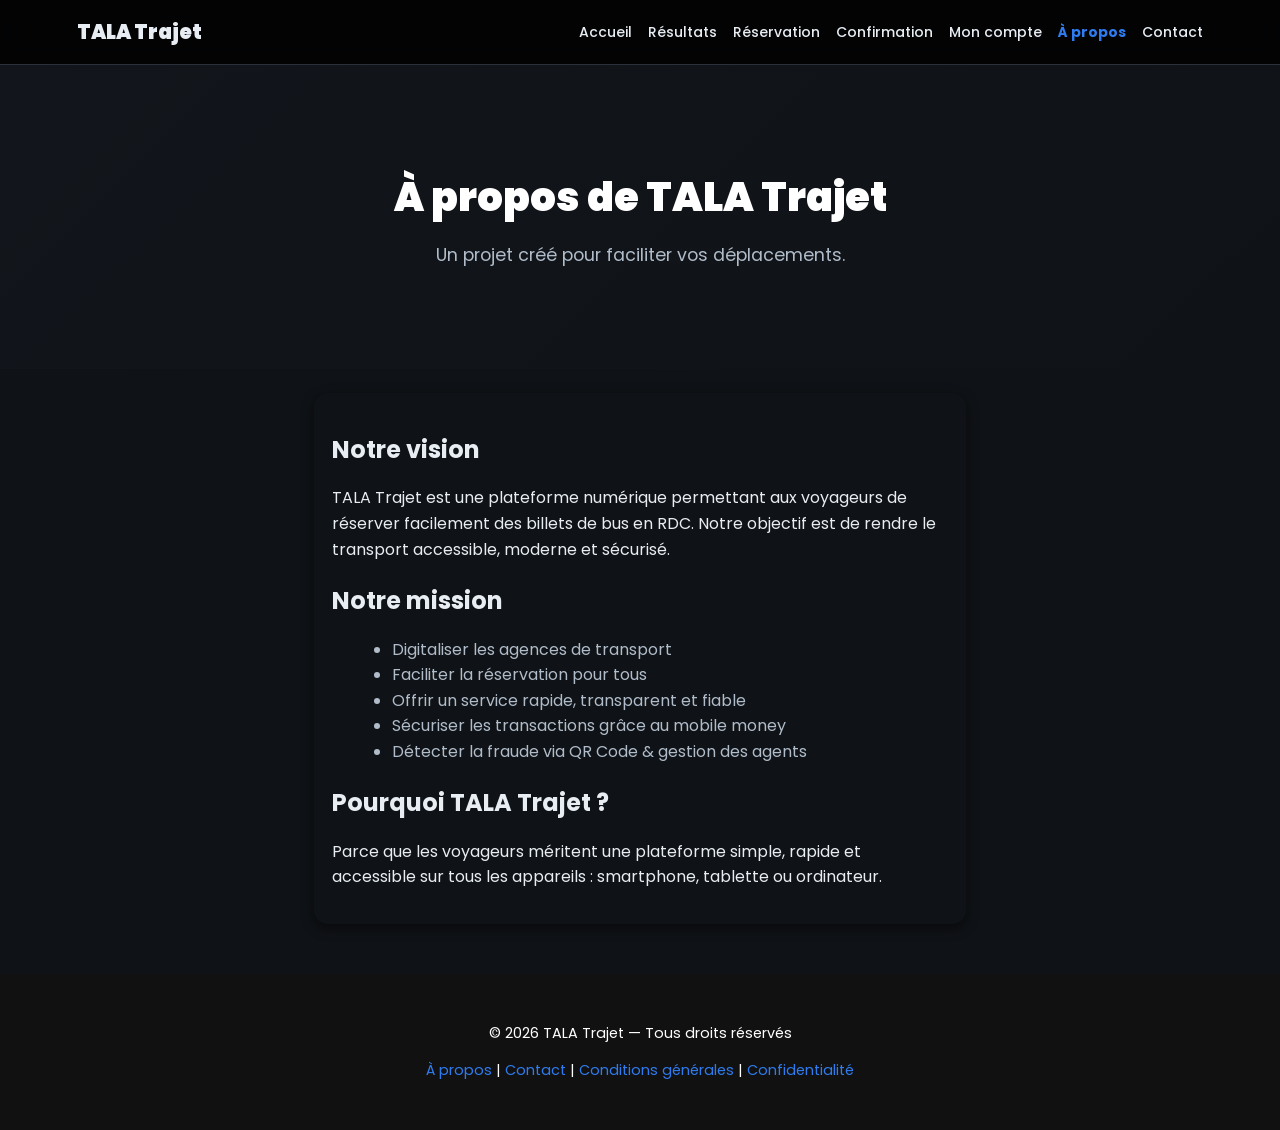
==== about.html @ c4a170e3 "Ajout du site TALA Trajet Pages HTML + CSS + JS ajoutées" ====
<!DOCTYPE html>
<html lang="fr">
<head>
  <meta charset="UTF-8">
  <meta name="viewport" content="width=device-width, initial-scale=1.0">
  <title>TALA Trajet — À propos</title>
  
  <link href="https://fonts.googleapis.com/css2?family=Poppins:wght@400;600;700;900&display=swap" rel="stylesheet">
  <link rel="stylesheet" href="style.css">
</head>
<body>
  
  <style>
  .conts {
      max-width: 700px;
      margin: 24px auto;
      padding: 0 24px;
    }
  </style>


<!-- HEADER -->
<header class="site-header">
  <!-- Logo à gauche -->
  <div class="brand">TALA Trajet</div>

  <!-- Navigation au centre -->
  <nav class="main-nav" id="navMenu">
    <a href="index.html">Accueil</a>
    <a href="results.html">Résultats</a>
    <a href="booking.html">Réservation</a>
    <a href="confirmation.html">Confirmation</a>
    <a href="account.html">Mon compte</a>
    <a href="about.html" class="active">À propos</a>
    <a href="contact.html">Contact</a>
  </nav>

  <!-- Bouton menu à droite -->
  <button class="menu-btn" id="menuToggle" aria-label="Ouvrir le menu">☰</button>
</header>
  
  <!-- ================= HERO ================= -->


<!-- MAIN -->
<main>
  <section class="hero">
   
  <div class="container">
    <h1 class="hero-title">À propos de TALA Trajet</h1>
    <p class="hero-sub">Un projet créé pour faciliter vos déplacements.</p>
  </div>
</section>

  <section class="conts">
  <div class="cart">
    <h2>Notre vision</h2>
    <p>
      TALA Trajet est une plateforme numérique permettant aux voyageurs
      de réserver facilement des billets de bus en RDC.
      Notre objectif est de rendre le transport accessible, moderne et sécurisé.
    </p>

    <h2>Notre mission</h2>
    <ul style="color:var(--muted); margin-left:20px;">
      <li>Digitaliser les agences de transport</li>
      <li>Faciliter la réservation pour tous</li>
      <li>Offrir un service rapide, transparent et fiable</li>
      <li>Sécuriser les transactions grâce au mobile money</li>
      <li>Détecter la fraude via QR Code & gestion des agents</li>
    </ul>

    <h2>Pourquoi TALA Trajet ?</h2>
    <p>
      Parce que les voyageurs méritent une plateforme simple,
      rapide et accessible sur tous les appareils :
      smartphone, tablette ou ordinateur.
    </p>
  </div>

</main>

<!-- FOOTER -->
<footer>
  <div class="container">
    <p>© 2026 TALA Trajet — Tous droits réservés</p>
    <nav>
      <a href="about.html">À propos</a> | 
      <a href="contact.html">Contact</a> | 
      <a href="terms.html">Conditions générales</a> | 
      <a href="privacy.html">Confidentialité</a>
    </nav>
  </div>
</footer>

<!-- SCRIPT -->
<script>
document.addEventListener("DOMContentLoaded", () => {
  const menuBtn = document.getElementById("menuToggle");
  const navMenu = document.getElementById("navMenu");

  menuBtn.addEventListener("click", () => {
    navMenu.classList.toggle("open");
    menuBtn.textContent = navMenu.classList.contains("open") ? "✕" : "☰";
  });
});
</script>

</body>
</html>
---- style.css ----
/* =====================================================
VARIABLES GLOBALES (THEME)
===================================================== */
:root {
--bg: #0f1216;
--card: #171b22;
--border: #2a313b;

--primary: #2f7cf0;
--primary-dark: #1d5fc7;
--success: #27ae60;

--text: #e7edf3;
--muted: #b0bcc9;

--radius: 12px;
--shadow: 0 2px 8px rgba(0,0,0,0.4);
}

/* =====================================================
RESET + BASE
===================================================== */
*,
*::before,
*::after {
box-sizing: border-box;
}

html, body {
margin: 0;
padding: 0;
max-width: 100%;
overflow-x: hidden;
}

body {
font-family: "Poppins", system-ui, sans-serif;
background: var(--bg);
color: var(--text);
line-height: 1.6;
}

img {
max-width: 100%;
display: block;
}

/* =====================================================
TYPOGRAPHIE
===================================================== */
h1, h2, h3, h4 {
font-weight: 700;
margin-bottom: 12px;
}

a {
color: var(--primary);
text-decoration: none;
}

a:hover {
text-decoration: underline;
}

/* ==========================================================
   HEADER
   ========================================================== */
.site-header {
  position: sticky;
  top: 0;
  width: 100%;
  display: flex;
  align-items: center;
  justify-content: space-between;
  padding: 16px 6%;
  background: rgba(0,0,0,0.8);
  backdrop-filter: blur(10px);
  border-bottom: 1px solid var(--border);
  z-index: 100;
}

.brand { font-weight: 900; font-size: 20px; }

.main-nav {
  display: flex;
  gap: 20px;
  align-items: center;
}

.main-nav a {
  color: var(--muted);
  font-weight: 600;
  font-size: 14px;
}

.main-nav a.active { color: var(--accent); font-weight: 700; }
.main-nav a:hover { color: #fff; }

.btn-login, .btn-profile, .btn-logout {
  background: var(--accent);
  padding: 8px 16px;
  border-radius: 8px;
  font-weight: 700;
  transition: all var(--transition);
}

.menu-btn {
  display: none;
  background: none;
  border: 0;
  color: #fff;
  font-size: 24px;
  cursor: pointer;
}

/* =====================================================
NAVIGATION
===================================================== */
.menu-btn {
background: none;
border: none;
font-size: 1.8rem;
color: var(--text);
cursor: pointer;
display: none;
}

.main-nav {
display: flex;
gap: 16px;
align-items: center;
}

.main-nav a {
color: var(--text);
font-weight: 500;
}

.main-nav a.active {
color: var(--primary);
font-weight: 700;
}

.main-nav a:hover {
color: var(--success);
}

/* =====================================================
NAVIGATION MOBILE
===================================================== */
@media (max-width: 768px) {

.menu-btn {
display: block;
}

.main-nav {
position: absolute;
top: 65px;
right: 20px;

width: 220px;  
flex-direction: column;  
gap: 14px;  

background: var(--card);  
padding: 14px;  
border-radius: var(--radius);  

opacity: 0;  
pointer-events: none;  
transform: translateY(-10px);  

transition: all 0.3s ease;  
box-shadow: var(--shadow);

}

.main-nav.open {
opacity: 1;
pointer-events: auto;
transform: translateY(0);
}
}

/* =====================================================
HERO SECTION
===================================================== */
.hero {
padding: 70px 20px;
text-align: center;
background: linear-gradient(135deg, #12161c, #0f1216);
}

.hero-title {
font-size: clamp(1.6rem, 4vw, 2.5rem);
font-weight: 900;
max-width: 720px;
margin: auto;
color: white;
  
}

.hero-sub {
font-size: clamp(0.95rem, 2.5vw, 1.1rem);
color: var(--muted);
margin-top: 12px;
max-width: 620px;
margin-left: auto;
margin-right: auto;
}

/* =====================================================
CONTAINER
===================================================== */
.container {
max-width: 1100px;
margin: 30px auto;
padding: 0 20px;
}

@media (min-width: 1400px) {
.container { max-width: 1300px; }
}

@media (min-width: 1800px) {
.container { max-width: 1500px; }
}

/* =====================================================
CARDS GRID
===================================================== */
.cards {
display: grid;
grid-template-columns: repeat(auto-fit, minmax(260px, 1fr));
gap: 18px;
}

/* =====================================================
CARD PREMIUM
===================================================== */
.card {
background: var(--card);
border: 1px solid var(--border);
border-radius: var(--radius);
overflow: hidden;

box-shadow: var(--shadow);
transition: transform 0.25s ease, box-shadow 0.25s ease;

display: flex;
flex-direction: column;
}

.card:hover {
transform: translateY(-6px) scale(1.01);
box-shadow: 0 10px 20px rgba(0,0,0,0.6);
}

/* Carte cliquable entière */
.card a {
display: flex;
flex-direction: column;
height: 100%;
color: inherit;
}

/* Image uniforme */
.card img {
width: 100%;
height: 180px;
object-fit: cover;
}

/* Texte */
.card-body {
padding: 16px;
flex-grow: 1;
}

.card-body h4 {
font-size: clamp(1rem, 2.8vw, 1.2rem);
}

.card-body p {
font-size: clamp(0.85rem, 2.5vw, 0.95rem);
color: var(--muted);
}

/* Image adaptative mobile */
@media (max-width: 480px) {
.card img { height: 150px; }
}

/* =====================================================
FORMULAIRES
===================================================== */
.search-form {
display: flex;
flex-direction: column;
gap: 14px;
}

input, select, textarea {
width: 100%;
padding: 11px;
border-radius: 10px;

background: #0c0f13;
border: 1px solid var(--border);
color: var(--text);
}

textarea {
resize: vertical;
}

/* =====================================================
BOUTONS PREMIUM
===================================================== */
button, .btn-login {
padding: 12px 16px;
border-radius: 10px;
border: none;
cursor: pointer;

background: var(--primary);
color: white;
font-weight: 700;

transition: 0.25s ease;
}

button:hover, .btn-login:hover {
background: var(--primary-dark);
}

button:active {
transform: scale(0.97);
}

button:focus-visible {
outline: 2px solid white;
outline-offset: 3px;
}

/* ==========================================================
   AUTRES SECTIONS (FEATURES, DESTINATIONS, ETC)
   ========================================================== */
.features, .destinations, .how {
  padding: 80px 6%;
  width: 100%;
}

.grid, .cards, .steps {
  display: flex;
  flex-wrap: wrap;
  gap: 20px;
  justify-content: center;
}

.feat, .card, .step {
  flex: 1;
  min-width: 280px;
  max-width: 400px;
  background: var(--card);
  border: 1px solid var(--border);
  border-radius: 12px;
  padding: 24px;
}

.card { padding: 0; overflow: hidden; }
.card img { width: 100%; height: 200px; object-fit: cover; }
.card-body { padding: 18px; }


/* =====================================================
HISTORIQUE STATUT
===================================================== */
.history-item.paid {
color: var(--success);
}

.history-item.pending {
color: #f7e3c6;
}

.history-item.cancelled {
color: #f7c6c6;
}

/* =====================================================
FOOTER
===================================================== */
footer {
margin-top: 50px;
padding: 18px;
text-align: center;

background: #111;
color: white;
font-size: 0.9rem;
}

/* =====================================================
ACCESSIBILITÉ
===================================================== */
.sr-only {
position: absolute;
width: 1px;
height: 1px;
overflow: hidden;
clip: rect(0,0,0,0);
}

 // Menu mobile
  const menuToggle = document.getElementById('menuToggle');
  const navMenu = document.getElementById('navMenu');
  menuToggle.addEventListener('click', () => {
    navMenu.classList.toggle('open');
    menuToggle.textContent = navMenu.classList.contains('open') ? '✕' : '☰';
  });
/*---moi ----*/
.cont {
      max-width: 700px;
      margin: 24px auto;
      padding: 0 24px;
    }

    .cart {
      background: var(--card-dark);
      border: 1px solid var(--input-border);
      border-radius: 14px;
      padding: 18px;
      margin-bottom: 20px;
      box-shadow: 0 4px 12px rgba(0,0,0,0.5);
    }
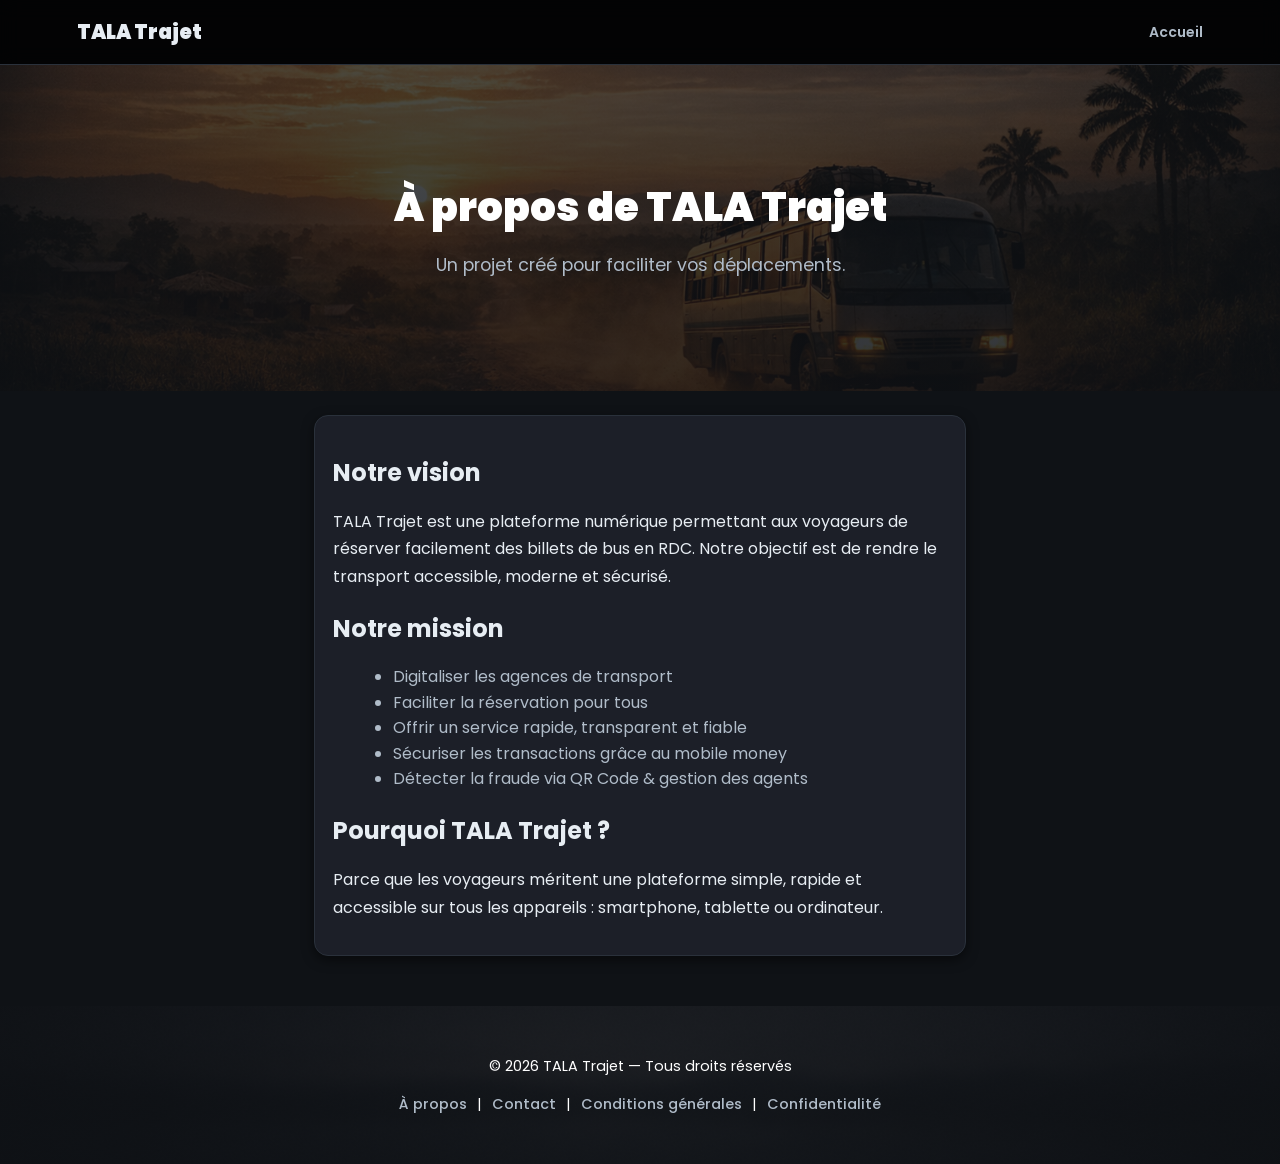
==== commit 430f1a06: "Update about.html" ====
--- a/about.html
+++ b/about.html
@@ -27,12 +27,6 @@
   <!-- Navigation au centre -->
   <nav class="main-nav" id="navMenu">
     <a href="index.html">Accueil</a>
-    <a href="results.html">Résultats</a>
-    <a href="booking.html">Réservation</a>
-    <a href="confirmation.html">Confirmation</a>
-    <a href="account.html">Mon compte</a>
-    <a href="about.html" class="active">À propos</a>
-    <a href="contact.html">Contact</a>
   </nav>
 
   <!-- Bouton menu à droite -->
--- a/style.css
+++ b/style.css
@@ -2,19 +2,25 @@
 VARIABLES GLOBALES (THEME)
 ===================================================== */
 :root {
---bg: #0f1216;
---card: #171b22;
---border: #2a313b;
-
---primary: #2f7cf0;
---primary-dark: #1d5fc7;
---success: #27ae60;
-
---text: #e7edf3;
---muted: #b0bcc9;
-
---radius: 12px;
---shadow: 0 2px 8px rgba(0,0,0,0.4);
+  --bg: #0f1216;
+  --card: #171b22;
+  --card-dark: #1c1f28;
+
+  --border: #2a313b;
+  --input-border: #2a313b;
+
+  --primary: #2f7cf0;
+  --primary-dark: #1d5fc7;
+  --accent: #2f7cf0;
+
+  --success: #27ae60;
+
+  --text: #e7edf3;
+  --muted: #b0bcc9;
+
+  --radius: 12px;
+  --shadow: 0 2px 8px rgba(0,0,0,0.4);
+  --transition: 0.25s ease;
 }
 
 /* =====================================================
@@ -23,48 +29,52 @@
 *,
 *::before,
 *::after {
-box-sizing: border-box;
+  box-sizing: border-box;
 }
 
 html, body {
-margin: 0;
-padding: 0;
-max-width: 100%;
-overflow-x: hidden;
+  margin: 0;
+  padding: 0;
+  max-width: 100%;
+  overflow-x: hidden;
 }
 
 body {
-font-family: "Poppins", system-ui, sans-serif;
-background: var(--bg);
-color: var(--text);
-line-height: 1.6;
+  font-family: "Poppins", system-ui, sans-serif;
+  background: var(--bg);
+  color: var(--text);
+  line-height: 1.6;
 }
 
 img {
-max-width: 100%;
-display: block;
+  max-width: 100%;
+  display: block;
 }
 
 /* =====================================================
 TYPOGRAPHIE
 ===================================================== */
 h1, h2, h3, h4 {
-font-weight: 700;
-margin-bottom: 12px;
+  font-weight: 700;
+  margin-bottom: 12px;
+}
+
+p{
+  line-height: 1.7;
 }
 
 a {
-color: var(--primary);
-text-decoration: none;
+  color: var(--primary);
+  text-decoration: none;
 }
 
 a:hover {
-text-decoration: underline;
-}
-
-/* ==========================================================
-   HEADER
-   ========================================================== */
+  text-decoration: underline;
+}
+
+/* =====================================================
+HEADER
+===================================================== */
 .site-header {
   position: sticky;
   top: 0;
@@ -79,7 +89,10 @@
   z-index: 100;
 }
 
-.brand { font-weight: 900; font-size: 20px; }
+.brand {
+  font-weight: 900;
+  font-size: 20px;
+}
 
 .main-nav {
   display: flex;
@@ -93,10 +106,18 @@
   font-size: 14px;
 }
 
-.main-nav a.active { color: var(--accent); font-weight: 700; }
-.main-nav a:hover { color: #fff; }
-
-.btn-login, .btn-profile, .btn-logout {
+.main-nav a.active {
+  color: var(--accent);
+  font-weight: 700;
+}
+
+.main-nav a:hover {
+  color: #fff;
+}
+
+.btn-login,
+.btn-profile,
+.btn-logout {
   background: var(--accent);
   padding: 8px 16px;
   border-radius: 8px;
@@ -114,252 +135,230 @@
 }
 
 /* =====================================================
-NAVIGATION
-===================================================== */
-.menu-btn {
-background: none;
-border: none;
-font-size: 1.8rem;
-color: var(--text);
-cursor: pointer;
-display: none;
-}
-
-.main-nav {
-display: flex;
-gap: 16px;
-align-items: center;
-}
-
-.main-nav a {
-color: var(--text);
-font-weight: 500;
-}
-
-.main-nav a.active {
-color: var(--primary);
-font-weight: 700;
-}
-
-.main-nav a:hover {
-color: var(--success);
-}
-
-/* =====================================================
 NAVIGATION MOBILE
 ===================================================== */
 @media (max-width: 768px) {
-
-.menu-btn {
-display: block;
-}
-
-.main-nav {
-position: absolute;
-top: 65px;
-right: 20px;
-
-width: 220px;  
-flex-direction: column;  
-gap: 14px;  
-
-background: var(--card);  
-padding: 14px;  
-border-radius: var(--radius);  
-
-opacity: 0;  
-pointer-events: none;  
-transform: translateY(-10px);  
-
-transition: all 0.3s ease;  
-box-shadow: var(--shadow);
-
-}
-
-.main-nav.open {
-opacity: 1;
-pointer-events: auto;
-transform: translateY(0);
-}
+  .menu-btn {
+    display: block;
+  }
+
+  .main-nav {
+    position: absolute;
+    top: 65px;
+    right: 20px;
+    width: 220px;
+    flex-direction: column;
+    gap: 14px;
+    background: var(--card);
+    padding: 14px;
+    border-radius: var(--radius);
+    opacity: 0;
+    pointer-events: none;
+    transform: translateY(-10px);
+    transition: all var(--transition);
+    box-shadow: var(--shadow);
+  }
+
+  .main-nav.open {
+    opacity: 1;
+    pointer-events: auto;
+    transform: translateY(0);
+  }
 }
 
 /* =====================================================
 HERO SECTION
 ===================================================== */
 .hero {
-padding: 70px 20px;
-text-align: center;
-background: linear-gradient(135deg, #12161c, #0f1216);
+  padding: 80px 20px;
+  text-align: center;
+
+  /* =========================
+     ARRIÈRE-PLAN HERO
+     Change l'image ici pour ta photo principale
+  ========================= */
+  background:
+    linear-gradient(rgba(15,18,22,0.75), rgba(15,18,22,0.85)),
+    url("images/bus_1.jpeg") center/cover no-repeat; /* <-- METTRE TON IMAGE */
 }
 
 .hero-title {
-font-size: clamp(1.6rem, 4vw, 2.5rem);
-font-weight: 900;
-max-width: 720px;
-margin: auto;
-color: white;
-  
+  font-size: clamp(1.6rem, 4vw, 2.5rem);
+  font-weight: 900;
+  max-width: 720px;
+  margin: auto;
+  color: white;
 }
 
 .hero-sub {
-font-size: clamp(0.95rem, 2.5vw, 1.1rem);
-color: var(--muted);
-margin-top: 12px;
-max-width: 620px;
-margin-left: auto;
-margin-right: auto;
+  font-size: clamp(0.95rem, 2.5vw, 1.1rem);
+  color: var(--muted);
+  margin-top: 12px;
+  max-width: 620px;
+  margin-left: auto;
+  margin-right: auto;
 }
 
 /* =====================================================
 CONTAINER
 ===================================================== */
 .container {
-max-width: 1100px;
-margin: 30px auto;
-padding: 0 20px;
+  max-width: 1100px;
+  margin: 30px auto;
+  padding: 0 20px;
 }
 
 @media (min-width: 1400px) {
-.container { max-width: 1300px; }
+  .container {
+    max-width: 1300px;
+  }
 }
 
 @media (min-width: 1800px) {
-.container { max-width: 1500px; }
+  .container {
+    max-width: 1500px;
+  }
 }
 
 /* =====================================================
 CARDS GRID
 ===================================================== */
 .cards {
-display: grid;
-grid-template-columns: repeat(auto-fit, minmax(260px, 1fr));
-gap: 18px;
-}
-
-/* =====================================================
-CARD PREMIUM
+  display: grid;
+  grid-template-columns: repeat(auto-fit, minmax(260px, 1fr));
+  gap: 18px;
+}
+
+/* =====================================================
+CARD
 ===================================================== */
 .card {
-background: var(--card);
-border: 1px solid var(--border);
-border-radius: var(--radius);
-overflow: hidden;
-
-box-shadow: var(--shadow);
-transition: transform 0.25s ease, box-shadow 0.25s ease;
-
-display: flex;
-flex-direction: column;
+  background: var(--card);
+  border: 1px solid var(--border);
+  border-radius: var(--radius);
+  overflow: hidden;
+  box-shadow: var(--shadow);
+  transition: transform var(--transition), box-shadow var(--transition);
+  display: flex;
+  flex-direction: column;
 }
 
 .card:hover {
-transform: translateY(-6px) scale(1.01);
-box-shadow: 0 10px 20px rgba(0,0,0,0.6);
-}
-
-/* Carte cliquable entière */
+  transform: translateY(-8px);
+  box-shadow: 0 14px 30px rgba(0,0,0,0.6);
+}
+
 .card a {
-display: flex;
-flex-direction: column;
-height: 100%;
-color: inherit;
-}
-
-/* Image uniforme */
+  display: flex;
+  flex-direction: column;
+  height: 100%;
+  color: inherit;
+}
+
 .card img {
-width: 100%;
-height: 180px;
-object-fit: cover;
-}
-
-/* Texte */
+  width: 100%;
+  height: 200px;
+  object-fit: cover;
+  transition: transform 0.3s ease;
+}
+
+.card:hover img {
+  transform: scale(1.05);
+}
+
 .card-body {
-padding: 16px;
-flex-grow: 1;
+  padding: 18px;
+  flex-grow: 1;
 }
 
 .card-body h4 {
-font-size: clamp(1rem, 2.8vw, 1.2rem);
+  font-size: clamp(1rem, 2.8vw, 1.2rem);
 }
 
 .card-body p {
-font-size: clamp(0.85rem, 2.5vw, 0.95rem);
-color: var(--muted);
-}
-
-/* Image adaptative mobile */
-@media (max-width: 480px) {
-.card img { height: 150px; }
+  font-size: clamp(0.85rem, 2.5vw, 0.95rem);
+  color: var(--muted);
 }
 
 /* =====================================================
 FORMULAIRES
 ===================================================== */
 .search-form {
-display: flex;
-flex-direction: column;
-gap: 14px;
-}
-
-input, select, textarea {
-width: 100%;
-padding: 11px;
-border-radius: 10px;
-
-background: #0c0f13;
-border: 1px solid var(--border);
-color: var(--text);
-}
-
+  display: flex;
+  flex-direction: column;
+  gap: 14px;
+}
+
+input,
+select,
 textarea {
-resize: vertical;
-}
-
-/* =====================================================
-BOUTONS PREMIUM
-===================================================== */
-button, .btn-login {
-padding: 12px 16px;
-border-radius: 10px;
-border: none;
-cursor: pointer;
-
-background: var(--primary);
-color: white;
-font-weight: 700;
-
-transition: 0.25s ease;
-}
-
-button:hover, .btn-login:hover {
-background: var(--primary-dark);
+  width: 100%;
+  padding: 11px;
+  border-radius: 10px;
+  background: #0c0f13;
+  border: 1px solid var(--input-border);
+  color: var(--text);
+}
+
+textarea {
+  resize: vertical;
+}
+
+/* =====================================================
+BOUTONS
+===================================================== */
+button,
+.btn-login {
+  padding: 12px 16px;
+  border-radius: 10px;
+  border: none;
+  cursor: pointer;
+  background: var(--primary);
+  color: white;
+  font-weight: 700;
+  transition: all var(--transition);
+}
+
+button:hover,
+.btn-login:hover {
+  background: var(--primary-dark);
+  transform: translateY(-2px);
+  box-shadow: 0 6px 15px rgba(0,0,0,0.5);
 }
 
 button:active {
-transform: scale(0.97);
+  transform: scale(0.97);
 }
 
 button:focus-visible {
-outline: 2px solid white;
-outline-offset: 3px;
-}
-
-/* ==========================================================
-   AUTRES SECTIONS (FEATURES, DESTINATIONS, ETC)
-   ========================================================== */
-.features, .destinations, .how {
+  outline: 2px solid white;
+  outline-offset: 3px;
+}
+
+/* =====================================================
+FEATURES SECTION
+===================================================== */
+.features {
   padding: 80px 6%;
-  width: 100%;
-}
-
-.grid, .cards, .steps {
+
+  /* =========================
+     ARRIÈRE-PLAN FEATURES
+     Mets ici une image subtile ou motif
+  ========================= */
+  background:
+    linear-gradient(rgba(15,18,22,0.85), rgba(15,18,22,0.85)),
+    url("images/features.jpeg") center/cover no-repeat; /* <-- METTRE TON IMAGE */
+}
+
+/* Grille des features */
+.grid {
   display: flex;
   flex-wrap: wrap;
   gap: 20px;
   justify-content: center;
 }
 
-.feat, .card, .step {
+.feat {
   flex: 1;
   min-width: 280px;
   max-width: 400px;
@@ -367,71 +366,161 @@
   border: 1px solid var(--border);
   border-radius: 12px;
   padding: 24px;
-}
-
-.card { padding: 0; overflow: hidden; }
-.card img { width: 100%; height: 200px; object-fit: cover; }
-.card-body { padding: 18px; }
-
+  text-align: center;
+  transition: transform var(--transition), box-shadow var(--transition);
+}
+
+.feat:hover {
+  transform: translateY(-5px);
+  box-shadow: 0 10px 20px rgba(0,0,0,0.4);
+}
+
+/* =====================================================
+DESTINATIONS SECTION
+===================================================== */
+.destinations {
+  padding: 80px 6%;
+
+  /* =========================
+     ARRIÈRE-PLAN DESTINATIONS
+     Mets ici une image discrète de fond
+  ========================= */
+  background:
+    linear-gradient(rgba(15,18,22,0.8), rgba(15,18,22,0.8)),
+    url("images/villes.jpeg") center/cover no-repeat; /* <-- METTRE TON IMAGE */
+}
+
+/* =====================================================
+HOW IT WORKS SECTION
+===================================================== */
+.how {
+  padding: 80px 6%;
+
+  /* =========================
+     ARRIÈRE-PLAN HOW IT WORKS
+     Mets ici une image ou motif subtil
+  ========================= */
+  background:
+    linear-gradient(rgba(15,18,22,0.85), rgba(15,18,22,0.85)),
+    url("images/How_it_works.jpeg") center/cover no-repeat; /* <-- METTRE TON IMAGE */
+}
+
+.steps {
+  display: flex;
+  flex-wrap: wrap;
+  gap: 20px;
+  justify-content: center;
+}
+
+.step {
+  flex: 1;
+  min-width: 280px;
+  max-width: 300px;
+  background: var(--card);
+  border: 1px solid var(--border);
+  border-radius: 12px;
+  padding: 24px;
+  text-align: center;
+  transition: transform var(--transition), box-shadow var(--transition);
+}
+
+.step:hover {
+  transform: translateY(-5px);
+  box-shadow: 0 10px 20px rgba(0,0,0,0.4);
+}
+
+.num {
+  font-size: 2rem;
+  font-weight: 900;
+  margin-bottom: 12px;
+  color: var(--primary);
+}
 
 /* =====================================================
 HISTORIQUE STATUT
 ===================================================== */
 .history-item.paid {
-color: var(--success);
+  color: var(--success);
 }
 
 .history-item.pending {
-color: #f7e3c6;
+  color: #f7e3c6;
 }
 
 .history-item.cancelled {
-color: #f7c6c6;
+  color: #f7c6c6;
 }
 
 /* =====================================================
 FOOTER
 ===================================================== */
 footer {
-margin-top: 50px;
-padding: 18px;
-text-align: center;
-
-background: #111;
-color: white;
-font-size: 0.9rem;
+  margin-top: 50px;
+  padding: 18px;
+  text-align: center;
+  background: #111;
+
+  /* =========================
+     ARRIÈRE-PLAN FOOTER
+     Tu peux mettre une image très subtile ici
+  ========================= */
+  background:
+    linear-gradient(rgba(15,18,22,0.9), rgba(15,18,22,0.9)),
+    url("images/footer.jpeg") center/cover no-repeat; /* <-- METTRE TON IMAGE */
+    
+  color: white;
+  font-size: 0.9rem;
+}
+
+footer nav a {
+  margin: 0 6px;
+  color: var(--muted);
+  font-weight: 500;
+}
+
+footer nav a:hover {
+  color: var(--primary);
 }
 
 /* =====================================================
 ACCESSIBILITÉ
 ===================================================== */
 .sr-only {
-position: absolute;
-width: 1px;
-height: 1px;
-overflow: hidden;
-clip: rect(0,0,0,0);
-}
-
- // Menu mobile
-  const menuToggle = document.getElementById('menuToggle');
-  const navMenu = document.getElementById('navMenu');
-  menuToggle.addEventListener('click', () => {
-    navMenu.classList.toggle('open');
-    menuToggle.textContent = navMenu.classList.contains('open') ? '✕' : '☰';
-  });
-/*---moi ----*/
+  position: absolute;
+  width: 1px;
+  height: 1px;
+  overflow: hidden;
+  clip: rect(0,0,0,0);
+}
+
+/* =====================================================
+CONT / CART
+===================================================== */
 .cont {
-      max-width: 700px;
-      margin: 24px auto;
-      padding: 0 24px;
-    }
-
-    .cart {
-      background: var(--card-dark);
-      border: 1px solid var(--input-border);
-      border-radius: 14px;
-      padding: 18px;
-      margin-bottom: 20px;
-      box-shadow: 0 4px 12px rgba(0,0,0,0.5);
-    }+  max-width: 700px;
+  margin: 24px auto;
+  padding: 0 24px;
+}
+
+.cart {
+  background: var(--card-dark);
+  border: 1px solid var(--input-border);
+  border-radius: 14px;
+  padding: 18px;
+  margin-bottom: 20px;
+  box-shadow: 0 4px 12px rgba(0,0,0,0.5);
+}
+
+/* =====================================================
+RESPONSIVE MINOR ADJUSTS
+===================================================== */
+@media (max-width: 480px) {
+  .card img {
+    height: 150px;
+  }
+  
+  .feat, .step {
+    padding: 16px;
+  }
+}
+
